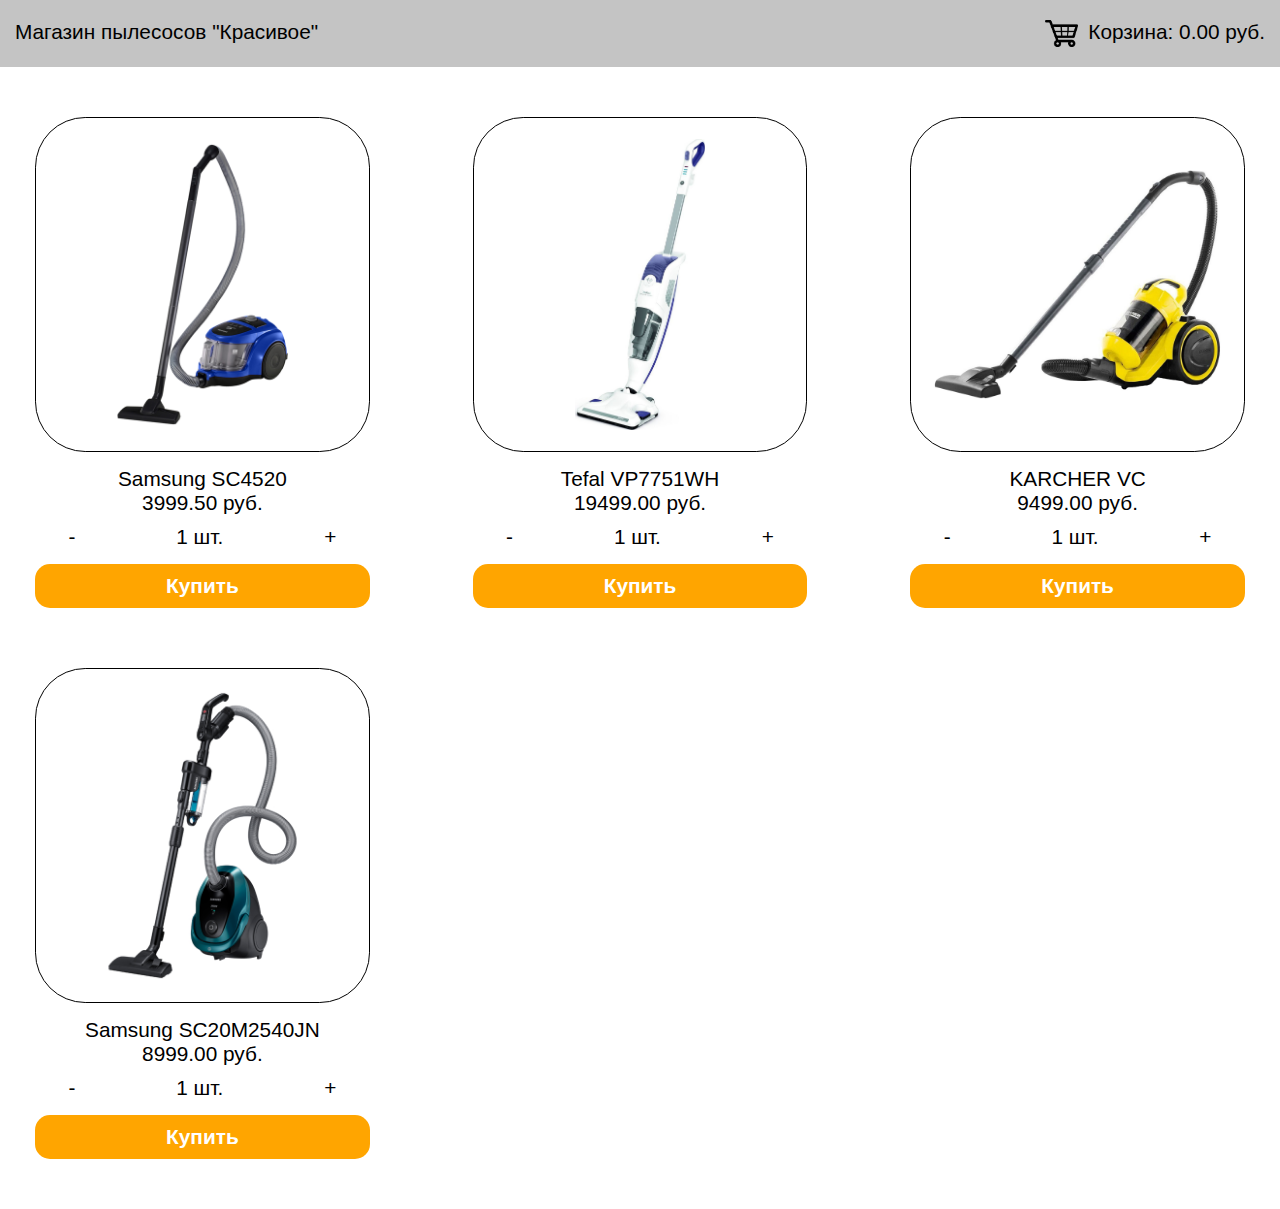
==== about.html @ 7380565e "first commit" ====
<!DOCTYPE html>
<html>
  <head>
    <title>Магазин пылесов "Красивое"</title>
    <link rel="stylesheet" href="/style.css">
    <script src="/about.js"></script>
  </head>
  <body>
    <div class="header">
      <div class="headerContainer">
      <a href="/index.html">
      <div class="shopName">Магазин пылесосов "Красивое"</div>
      </a>
      <a href="/basket.html">
        <div class="basket">
          <img src="/images/basket.png" class="basketImage"/>
          <div class="basketText" id="cartText">
            Корзина: 0.00 р.
          </div>
        </div>
      </a>
    </div>
    </div>
    <div class="containers">
      <div class="leftContainer">
          <img src="" class="aboutGoodImage" id="aboutGoodImage" />
          <div class="price" id="goodprice">
            6699.99 руб.
          </div>
          <div class="countSwitcher small">
            <div class="minus" onclick="decreaseCounter(1)">
              -
            </div>
            <div class="count" id="goodcounter">
              1 шт.
            </div>
            <div class="plus" onclick="increaseCounter(1)">
              +
            </div>
          </div>
          <div class="buyButton small" onclick="addToCart(1)">
            Купить
          </div>
      </div>
      <div class="rightContainer">
        <div class="itemName" id="itemName">Samsung SC4520</div>
        <div class="aboutTitle">О товаре:</div>
        <div class="aboutText" id="description">
          Samsung SC4520 – современный пылесос с контейнером для пыли. Его характерной особенностью является высокая мощность всасывания, поэтому уборка, проведённая с его помощью, будет особенно эффективной.<br>
          <br>
          ВЫСОКАЯ ЭФФЕКТИВНОСТЬ УБОРКИ<br>
          В этом пылесосе используется система из двух рабочих камер, что повышает результативность уборки. Частицы пыли увлекаются вихревым потоком воздуха во внутреннюю камеру, а частицы мусора удаляются из потока под действием центробежных сил. В результате крупные частицы пыли и мусора остаются во внешней камере и легко удаляются при опустошении пылесборника.<br>
<br>    
          ЧИСТЫЙ ВОЗДУХ<br>
          В пылесосе используется выходной микрофильтр, который поглощает мельчайшую пыль и аллергены. Благодаря этому воздух в помещении после уборки будет чистым и свежим.<br>
          <br>
          УДОБНАЯ ПАРКОВКА<br>
          Пылесос можно парковать как в горизонтальном, так и в вертикальном положении. Это существенно упрощает его хранение.<br>
        </div>
      </div>
    </div>
  </body>
</html>
---- style.css ----
body {
  padding: 0px;
  margin: 0px;
  font: 1.3em "Roboto", sans-serif;

  -webkit-touch-callout: none; /* iOS Safari */
  -webkit-user-select: none;   /* Chrome/Safari/Opera */
  -khtml-user-select: none;    /* Konqueror */
  -moz-user-select: none;      /* Firefox */
  -ms-user-select: none;       /* Internet Explorer/Edge */
  user-select: none; 
}

.header {
  left: 0px;
  top: 0px;
  background-color: #C4C4C4;
  width: 100%;
}

.headerContainer {
  display: flex;
  justify-content: space-between;
}

.shopName {
  padding: 20px 15px;
}

.basketImage {
  height: 1.3em;
  padding: 0px 10px;
}

.basket {
  padding: 20px 15px;
  display: flex;
}

.catalog {
  padding: 20px;
  display: flex;
  flex-wrap: wrap;
  justify-content: space-between;
}

.goods {
  margin: 30px 15px;
  display: flex;
  flex-direction: column;
  align-items: center;
}

.goodsImg {
  margin-bottom: 10px;
  width: 14em;
  height: 14em;
  padding: 1em;
  object-fit: contain;
  border-radius: 15%;
  border-color: black;
  border-style: solid;
  border-width: 1px;
}

.countSwitcher {
  display: flex;
  width: 80%;
  margin-top: 10px;
  justify-content: space-between;
  align-items: center;
  text-align: center;
  height: min-content;
}

.count {
  padding: 0px 5px;
}

.minus {
  cursor: pointer;
}

.plus {
  cursor: pointer;
  -webkit-touch-callout: none; /* iOS Safari */
  -webkit-user-select: none;   /* Chrome/Safari/Opera */
  -khtml-user-select: none;    /* Konqueror */
  -moz-user-select: none;      /* Firefox */
  -ms-user-select: none;       /* Internet Explorer/Edge */
  user-select: none;
}

.buyButton {
  background-color: orange;
  color: white;
  font-weight: bolder;
  width: 100%;
  text-align: center;
  padding: 10px 0px;
  border-radius: 15px;
  margin-top: 15px;
  cursor: pointer;
}

a {
  color: black;
  text-decoration: none;
}

.goodsLink {
  text-align: center;
  width: 100%;
}

.containers {
  display: flex;
}

.aboutGoodImage {
  margin-bottom: 10px;
  width: 21.5em;
  height: 21.5em;
  padding: 1em;
  object-fit: contain;
  border-radius: 15%;
  border-color: black;
  border-style: solid;
  border-width: 1px;
}

.cart {
  padding: 20px;
}

.cartItem {
  display: flex;
  align-items: center;
  font-size: x-large;
}

.itemImage {
  margin-bottom: 0px;
  width: 7.5em;
  height: 7.5em;
  padding: 0.2em;
  object-fit: contain;
  border-radius: 15%;
  border-color: black;
  border-style: solid;
  border-width: 1px;
}

.leftContainer {
  display: flex;
  flex-direction: column;
  align-items: center;
  margin: 15px 20px;
}

.rightContainer {
  margin: 15px 20px;
}

.small {
  width: 50%;
}

.verySmall {
  width: 15%;
}

.itemName {
  font-weight: bolder;
  font-size: xx-large;
  margin-bottom: 10px;
}

.aboutTitle {
  font-weight: bolder;
  font-size: x-large;
  margin-bottom: 10px;
}
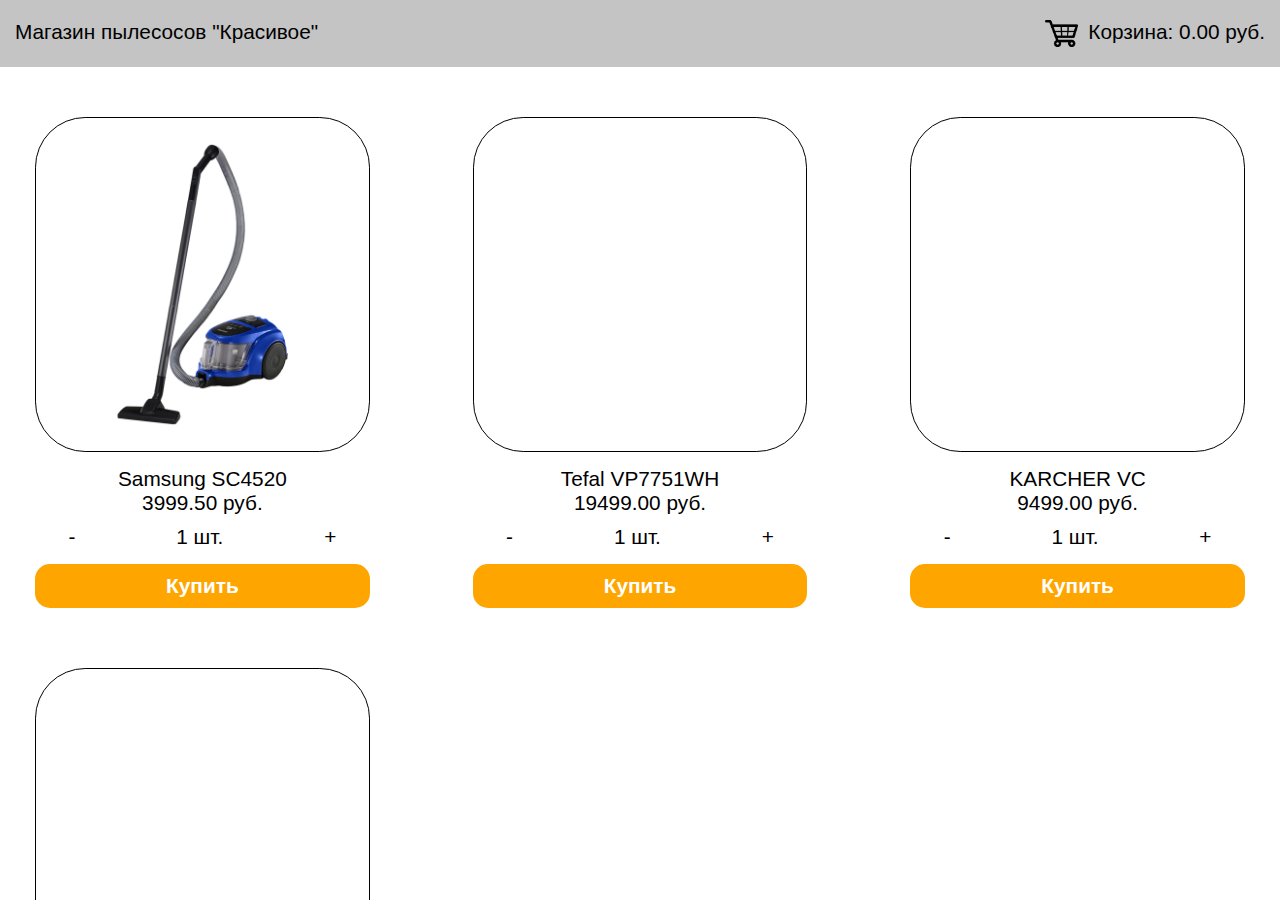
==== commit 473016ad: "Update" ====
--- a/about.html
+++ b/about.html
@@ -2,18 +2,18 @@
 <html>
   <head>
     <title>Магазин пылесов "Красивое"</title>
-    <link rel="stylesheet" href="/style.css">
-    <script src="/about.js"></script>
+    <link rel="stylesheet" href="./style.css">
+    <script src="./about.js"></script>
   </head>
   <body>
     <div class="header">
       <div class="headerContainer">
-      <a href="/index.html">
+      <a href="./index.html">
       <div class="shopName">Магазин пылесосов "Красивое"</div>
       </a>
-      <a href="/basket.html">
+      <a href="./basket.html">
         <div class="basket">
-          <img src="/images/basket.png" class="basketImage"/>
+          <img src="./images/basket.png" class="basketImage"/>
           <div class="basketText" id="cartText">
             Корзина: 0.00 р.
           </div>
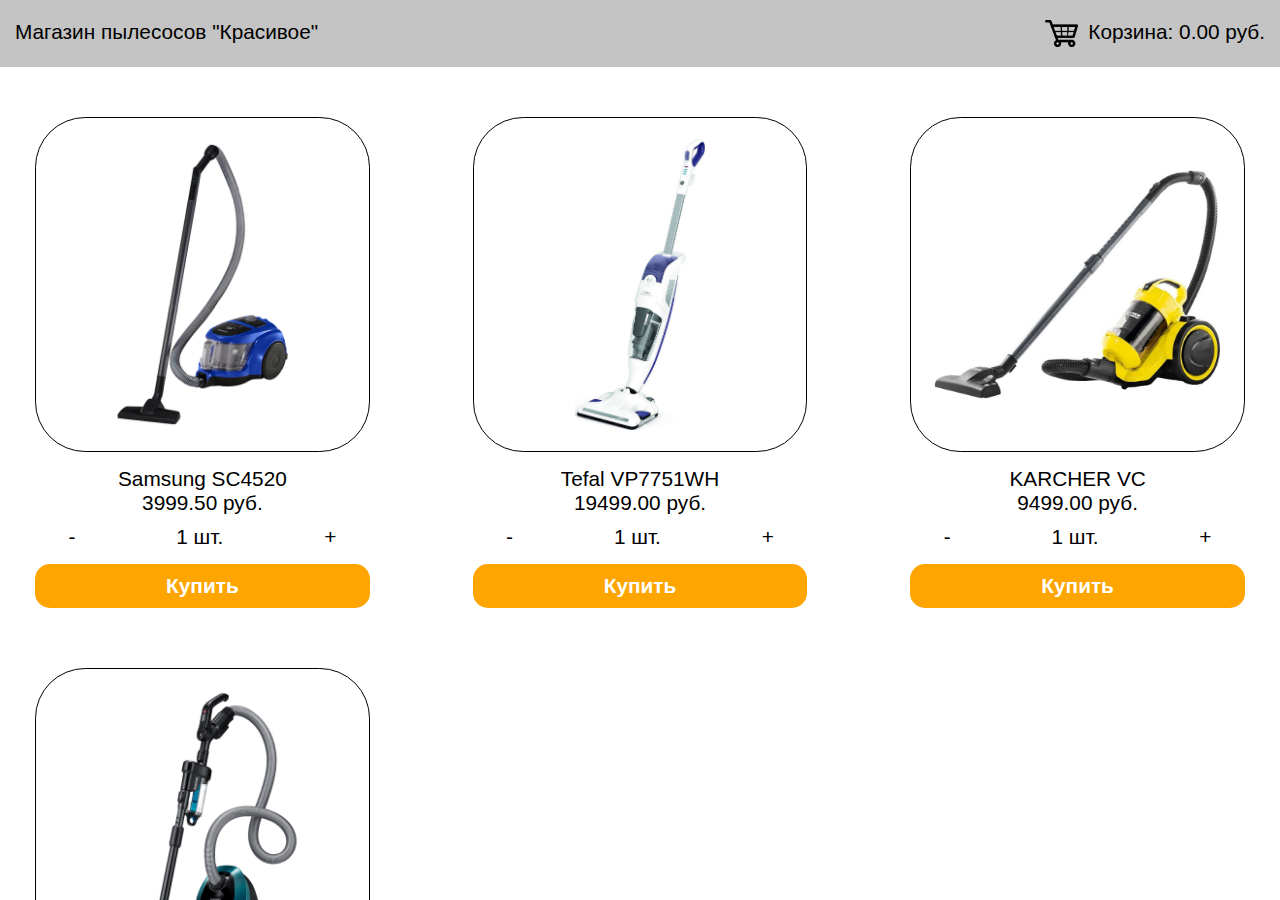
==== commit 4d03f685: "UPD" ====
--- a/about.html
+++ b/about.html
@@ -11,14 +11,12 @@
       <a href="./index.html">
       <div class="shopName">Магазин пылесосов "Красивое"</div>
       </a>
-      <a href="./basket.html">
-        <div class="basket">
+        <div class="basket" onclick="cart={}; rerenderCart()">
           <img src="./images/basket.png" class="basketImage"/>
           <div class="basketText" id="cartText">
             Корзина: 0.00 р.
           </div>
         </div>
-      </a>
     </div>
     </div>
     <div class="containers">
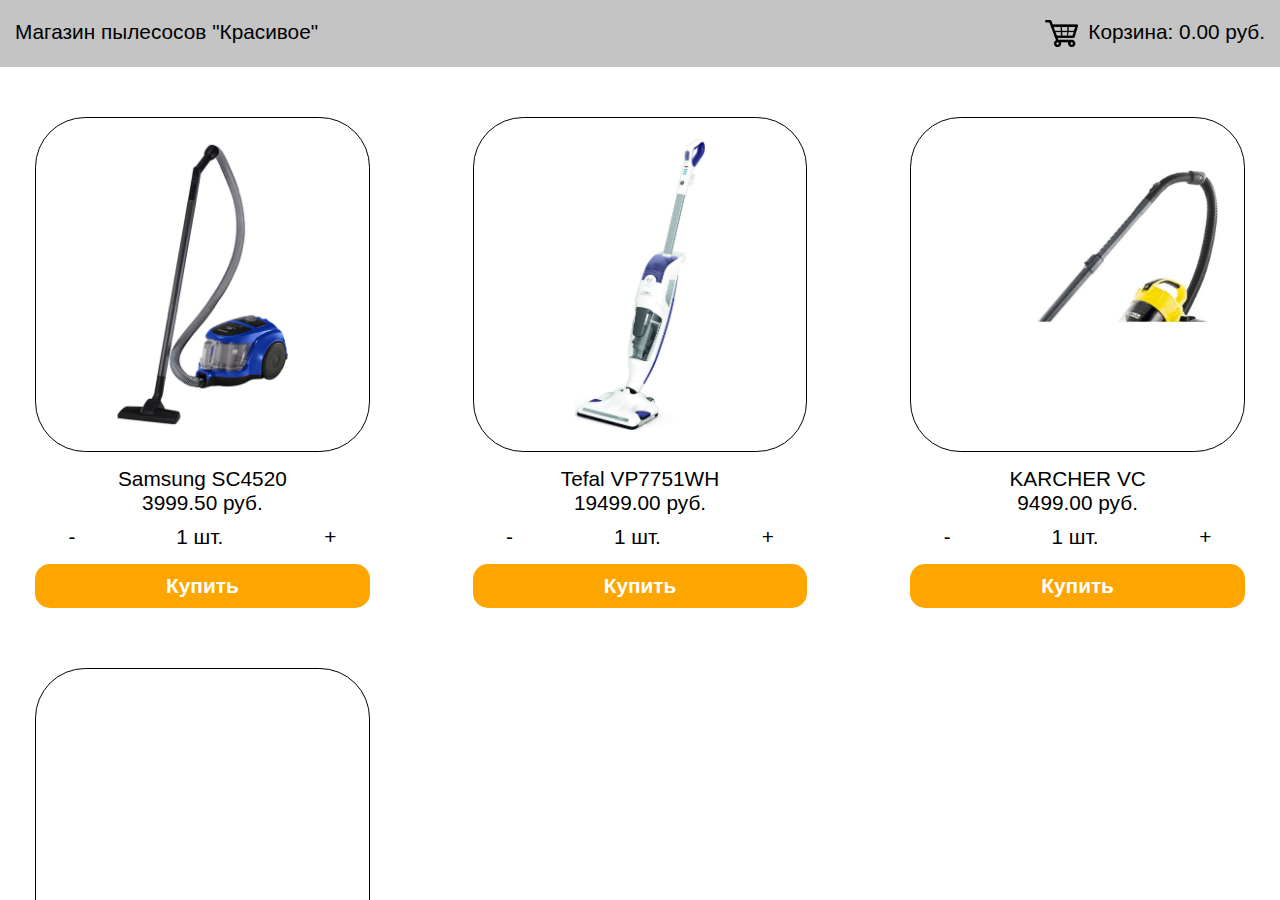
==== commit e4d4ec83: "UPD" ====
--- a/about.html
+++ b/about.html
@@ -11,7 +11,7 @@
       <a href="./index.html">
       <div class="shopName">Магазин пылесосов "Красивое"</div>
       </a>
-        <div class="basket" onclick="cart={}; rerenderCart()">
+        <div class="basket" onclick="emptyCart()">
           <img src="./images/basket.png" class="basketImage"/>
           <div class="basketText" id="cartText">
             Корзина: 0.00 р.
